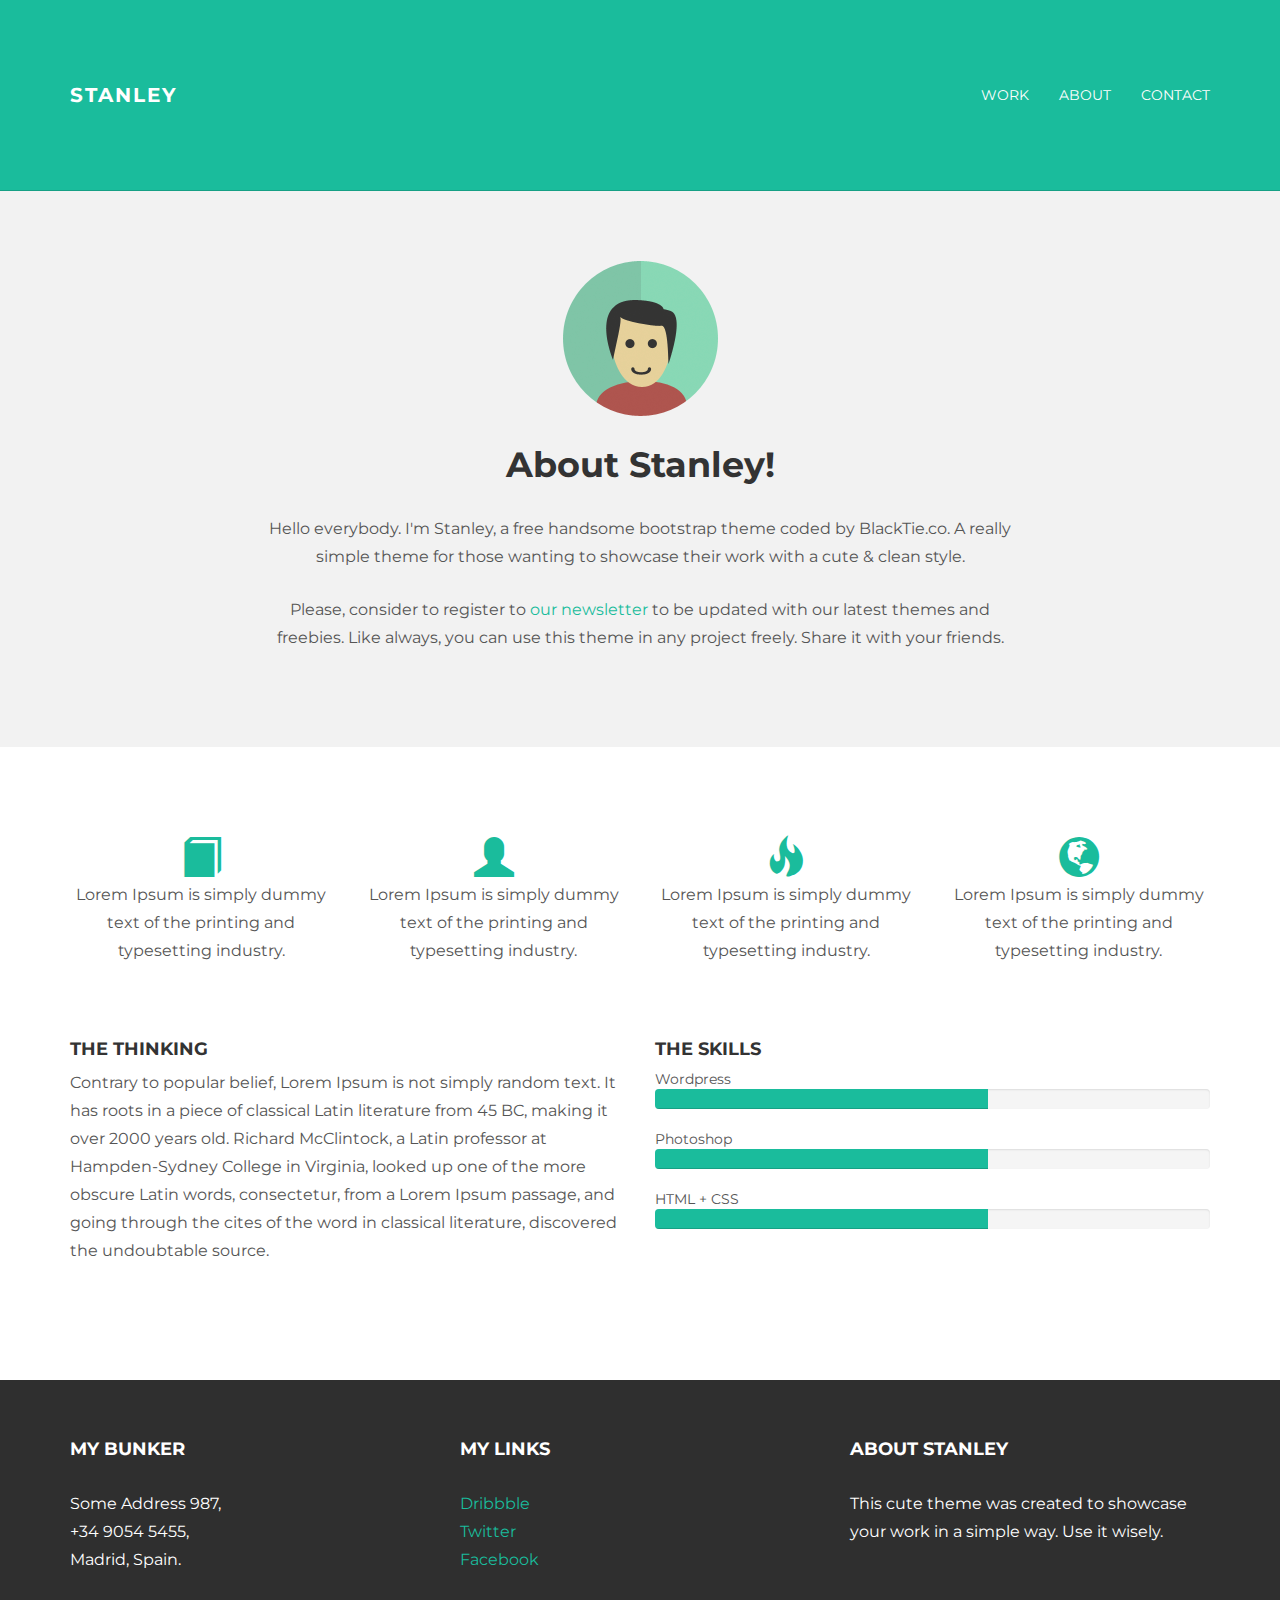
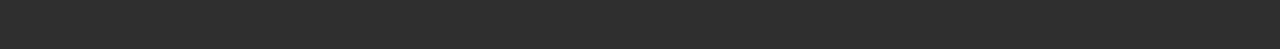
==== about.html @ e36523f8 "Initial commit" ====
<!DOCTYPE html>
<html lang="en">
  <head>
    <meta charset="utf-8" />
    <meta http-equiv="X-UA-Compatible" content="IE=edge" />
    <meta name="viewport" content="width=device-width, initial-scale=1.0" />
    <meta name="description" content="" />
    <meta name="author" content="" />
    <link rel="shortcut icon" href="../../docs-assets/ico/favicon.png" />

    <title>STANLEY - Free Bootstrap Theme</title>

    <!-- Bootstrap core CSS -->
    <link href="assets/css/bootstrap.css" rel="stylesheet" />

    <!-- Custom styles for this template -->
    <link href="assets/css/main.css" rel="stylesheet" />

    <script src="https://code.jquery.com/jquery-1.10.2.min.js"></script>

    <!-- HTML5 shim and Respond.js IE8 support of HTML5 elements and media queries -->
    <!--[if lt IE 9]>
      <script src="https://oss.maxcdn.com/libs/html5shiv/3.7.0/html5shiv.js"></script>
      <script src="https://oss.maxcdn.com/libs/respond.js/1.3.0/respond.min.js"></script>
    <![endif]-->
  </head>

  <body>
    <!-- Static navbar -->
    <div class="navbar navbar-inverse navbar-static-top">
      <div class="container">
        <div class="navbar-header">
          <button
            type="button"
            class="navbar-toggle"
            data-toggle="collapse"
            data-target=".navbar-collapse"
          >
            <span class="icon-bar"></span>
            <span class="icon-bar"></span>
            <span class="icon-bar"></span>
          </button>
          <a class="navbar-brand" href="index.html">STANLEY</a>
        </div>
        <div class="navbar-collapse collapse">
          <ul class="nav navbar-nav navbar-right">
            <li><a href="work.html">Work</a></li>
            <li><a href="about.html">About</a></li>
            <li><a href="contact.html">Contact</a></li>
          </ul>
        </div>
        <!--/.nav-collapse -->
      </div>
    </div>

    <!-- +++++ Welcome Section +++++ -->
    <div id="ww">
      <div class="container">
        <div class="row">
          <div class="col-lg-8 col-lg-offset-2 centered">
            <img src="assets/img/user.png" alt="Stanley" />
            <h1>About Stanley!</h1>
            <p>
              Hello everybody. I'm Stanley, a free handsome bootstrap theme
              coded by BlackTie.co. A really simple theme for those wanting to
              showcase their work with a cute & clean style.
            </p>
            <p>
              Please, consider to register to
              <a href="http://eepurl.com/IcgkX">our newsletter</a> to be updated
              with our latest themes and freebies. Like always, you can use this
              theme in any project freely. Share it with your friends.
            </p>
          </div>
          <!-- /col-lg-8 -->
        </div>
        <!-- /row -->
      </div>
      <!-- /container -->
    </div>
    <!-- /ww -->

    <!-- +++++ Information Section +++++ -->

    <div class="container pt">
      <div class="row mt centered">
        <div class="col-lg-3">
          <span class="glyphicon glyphicon-book"></span>
          <p>
            Lorem Ipsum is simply dummy text of the printing and typesetting
            industry.
          </p>
        </div>

        <div class="col-lg-3">
          <span class="glyphicon glyphicon-user"></span>
          <p>
            Lorem Ipsum is simply dummy text of the printing and typesetting
            industry.
          </p>
        </div>

        <div class="col-lg-3">
          <span class="glyphicon glyphicon-fire"></span>
          <p>
            Lorem Ipsum is simply dummy text of the printing and typesetting
            industry.
          </p>
        </div>

        <div class="col-lg-3">
          <span class="glyphicon glyphicon-globe"></span>
          <p>
            Lorem Ipsum is simply dummy text of the printing and typesetting
            industry.
          </p>
        </div>
      </div>
      <!-- /row -->

      <div class="row mt">
        <div class="col-lg-6">
          <h4>THE THINKING</h4>
          <p>
            Contrary to popular belief, Lorem Ipsum is not simply random text.
            It has roots in a piece of classical Latin literature from 45 BC,
            making it over 2000 years old. Richard McClintock, a Latin professor
            at Hampden-Sydney College in Virginia, looked up one of the more
            obscure Latin words, consectetur, from a Lorem Ipsum passage, and
            going through the cites of the word in classical literature,
            discovered the undoubtable source.
          </p>
        </div>
        <!-- /colg-lg-6 -->

        <div class="col-lg-6">
          <h4>THE SKILLS</h4>
          Wordpress
          <div class="progress">
            <div
              class="progress-bar progress-bar-theme"
              role="progressbar"
              aria-valuenow="60"
              aria-valuemin="0"
              aria-valuemax="100"
              style="width: 60%;"
            >
              <span class="sr-only">60% Complete</span>
            </div>
          </div>

          Photoshop
          <div class="progress">
            <div
              class="progress-bar progress-bar-theme"
              role="progressbar"
              aria-valuenow="80"
              aria-valuemin="0"
              aria-valuemax="100"
              style="width: 60%;"
            >
              <span class="sr-only">80% Complete</span>
            </div>
          </div>

          HTML + CSS
          <div class="progress">
            <div
              class="progress-bar progress-bar-theme"
              role="progressbar"
              aria-valuenow="95"
              aria-valuemin="0"
              aria-valuemax="100"
              style="width: 60%;"
            >
              <span class="sr-only">95% Complete</span>
            </div>
          </div>
        </div>
        <!-- /col-lg-6 -->
      </div>
      <!-- /row -->
    </div>
    <!-- /container -->

    <!-- +++++ Footer Section +++++ -->

    <div id="footer">
      <div class="container">
        <div class="row">
          <div class="col-lg-4">
            <h4>My Bunker</h4>
            <p>
              Some Address 987,<br />
              +34 9054 5455, <br />
              Madrid, Spain.
            </p>
          </div>
          <!-- /col-lg-4 -->

          <div class="col-lg-4">
            <h4>My Links</h4>
            <p>
              <a href="#">Dribbble</a><br />
              <a href="#">Twitter</a><br />
              <a href="#">Facebook</a>
            </p>
          </div>
          <!-- /col-lg-4 -->

          <div class="col-lg-4">
            <h4>About Stanley</h4>
            <p>
              This cute theme was created to showcase your work in a simple way.
              Use it wisely.
            </p>
          </div>
          <!-- /col-lg-4 -->
        </div>
      </div>
    </div>

    <!-- Bootstrap core JavaScript
    ================================================== -->
    <!-- Placed at the end of the document so the pages load faster -->
    <script src="assets/js/bootstrap.min.js"></script>
  </body>
</html>
---- assets/css/main.css ----
/*
 * Author: Carlos Alvarez
 * URL: http://alvarez.is
 *
 * Project Name: STANLEY - Free Bootstrap 3 Theme
 * Version: 1.0
 * URL: http://blacktie.co
 */

@import url(http://fonts.googleapis.com/css?family=Montserrat:400,700);

body {
  	background-color: #ffffff;
  	font-family: 'Montserrat', sans-serif;
    font-weight: 400;
    font-size: 14px;
    color: #555;

    -webkit-font-smoothing: antialiased;
    -webkit-overflow-scrolling: touch;
}

/* Titles */
h1, h2, h3, h4, h5, h6 {
	font-family: 'Montserrat', sans-serif;
    font-weight: 700;
    color: #333;
}

h1 {
	font-size: 35px;
	margin-top: 30px;
	margin-bottom: 30px;
}



/* Paragraph & Typographic */
p {
    line-height: 28px;
    margin-bottom: 25px;
    font-size: 16px;
}

.centered {
    text-align: center;
}

/* Links */
a {
    color: #1abc9c;
    word-wrap: break-word;

    -webkit-transition: color 0.1s ease-in, background 0.1s ease-in;
    -moz-transition: color 0.1s ease-in, background 0.1s ease-in;
    -ms-transition: color 0.1s ease-in, background 0.1s ease-in;
    -o-transition: color 0.1s ease-in, background 0.1s ease-in;
    transition: color 0.1s ease-in, background 0.1s ease-in;
}

a:hover,
a:focus {
    color: #7b7b7b;
    text-decoration: none;
    outline: 0;
}

a:before,
a:after {
    -webkit-transition: color 0.1s ease-in, background 0.1s ease-in;
    -moz-transition: color 0.1s ease-in, background 0.1s ease-in;
    -ms-transition: color 0.1s ease-in, background 0.1s ease-in;
    -o-transition: color 0.1s ease-in, background 0.1s ease-in;
    transition: color 0.1s ease-in, background 0.1s ease-in;
}

 hr {
    display: block;
    height: 1px;
    border: 0;
    border-top: 1px solid #ccc;
    margin: 1em 0;
    padding: 0;
}


.navbar {
	text-transform: uppercase;
	margin-bottom: 0px;
}

.navbar-inverse {
	padding-bottom: 70px;
	padding-top: 70px;
}

.navbar-inverse {
	background-color: #1abc9c;
	border-color: #16a085;
}

.navbar-inverse .navbar-nav > li > a {
	color: white;
}

.navbar-inverse .navbar-nav > li > a:hover {
	color: #222222;
}

.navbar-brand {
	font-weight: 700;
	font-size: 20px;
	letter-spacing: 2px;
}

.navbar-inverse .navbar-brand {
	color: white;
}

.navbar-inverse .navbar-toggle {
	border-color: transparent;
}

.progress-bar-theme {
  background-color: #1abc9c;
}


/* Helpers */

.mt {
	margin-top: 40px;
	margin-bottom: 40px;
}

.pt {
	padding-top: 50px;
	padding-bottom: 50px;
}


/* +++++ WRAP SECTIONS +++++ */

#ww {
	padding-top: 70px;
	padding-bottom: 70px;
	background-color: #f2f2f2;
}


#footer {
	background-color: #2f2f2f;
	padding-top: 50px;
	padding-bottom: 50px; 
}

#footer p {
	color: white;
}

#footer h4 {
	color: white;
	text-transform: uppercase;
	padding-bottom: 20px;
}


/* +++++ Color Wraps / Blog Page +++++ */

#grey {
	padding-top: 60px;
	padding-bottom: 60px;
	background-color: #f2f2f2;
}

#white {
	padding-top: 60px;
	padding-bottom: 60px;
	background-color: #ffffff;
}



/* Blog Date*/
bd {
	font-size: 12px;
	text-transform: uppercase;
	color: #d2d2d2;
	font-weight: 700;
}

/* Blog Author*/
ba {
	font-size: 12px;
	text-transform: uppercase;
}

/* Blog Quote */
.bq {
	font-size: 22px;
	padding-top: 30px;
}

/* Blog Tags */
bt {
	font-size: 12px;
}

/* ================== PORTFOLIO IMAGES HOVER EFFECT ================== */
/* Effects also are controled by hover.zoom.js */
.zoom { 
    display:block; 
    position:relative; 
    overflow:hidden; 
    background:transparent url(../img/loader.gif) no-repeat center;
}


    .zoomOverlay {
        position:absolute;
        top:0; left:0;
        bottom:0; right:0;
        display:none;
        background-image:url(../img/zoom.png);
        background-repeat:no-repeat;
        background-position:center;
    }

.zoom2 {
	opacity: 1;
}

.zoom2:hover {
	opacity: 0.5;
}

/* glyphicon Configuration */

.glyphicon {
	font-size: 40px;
	color: #1abc9c;
}
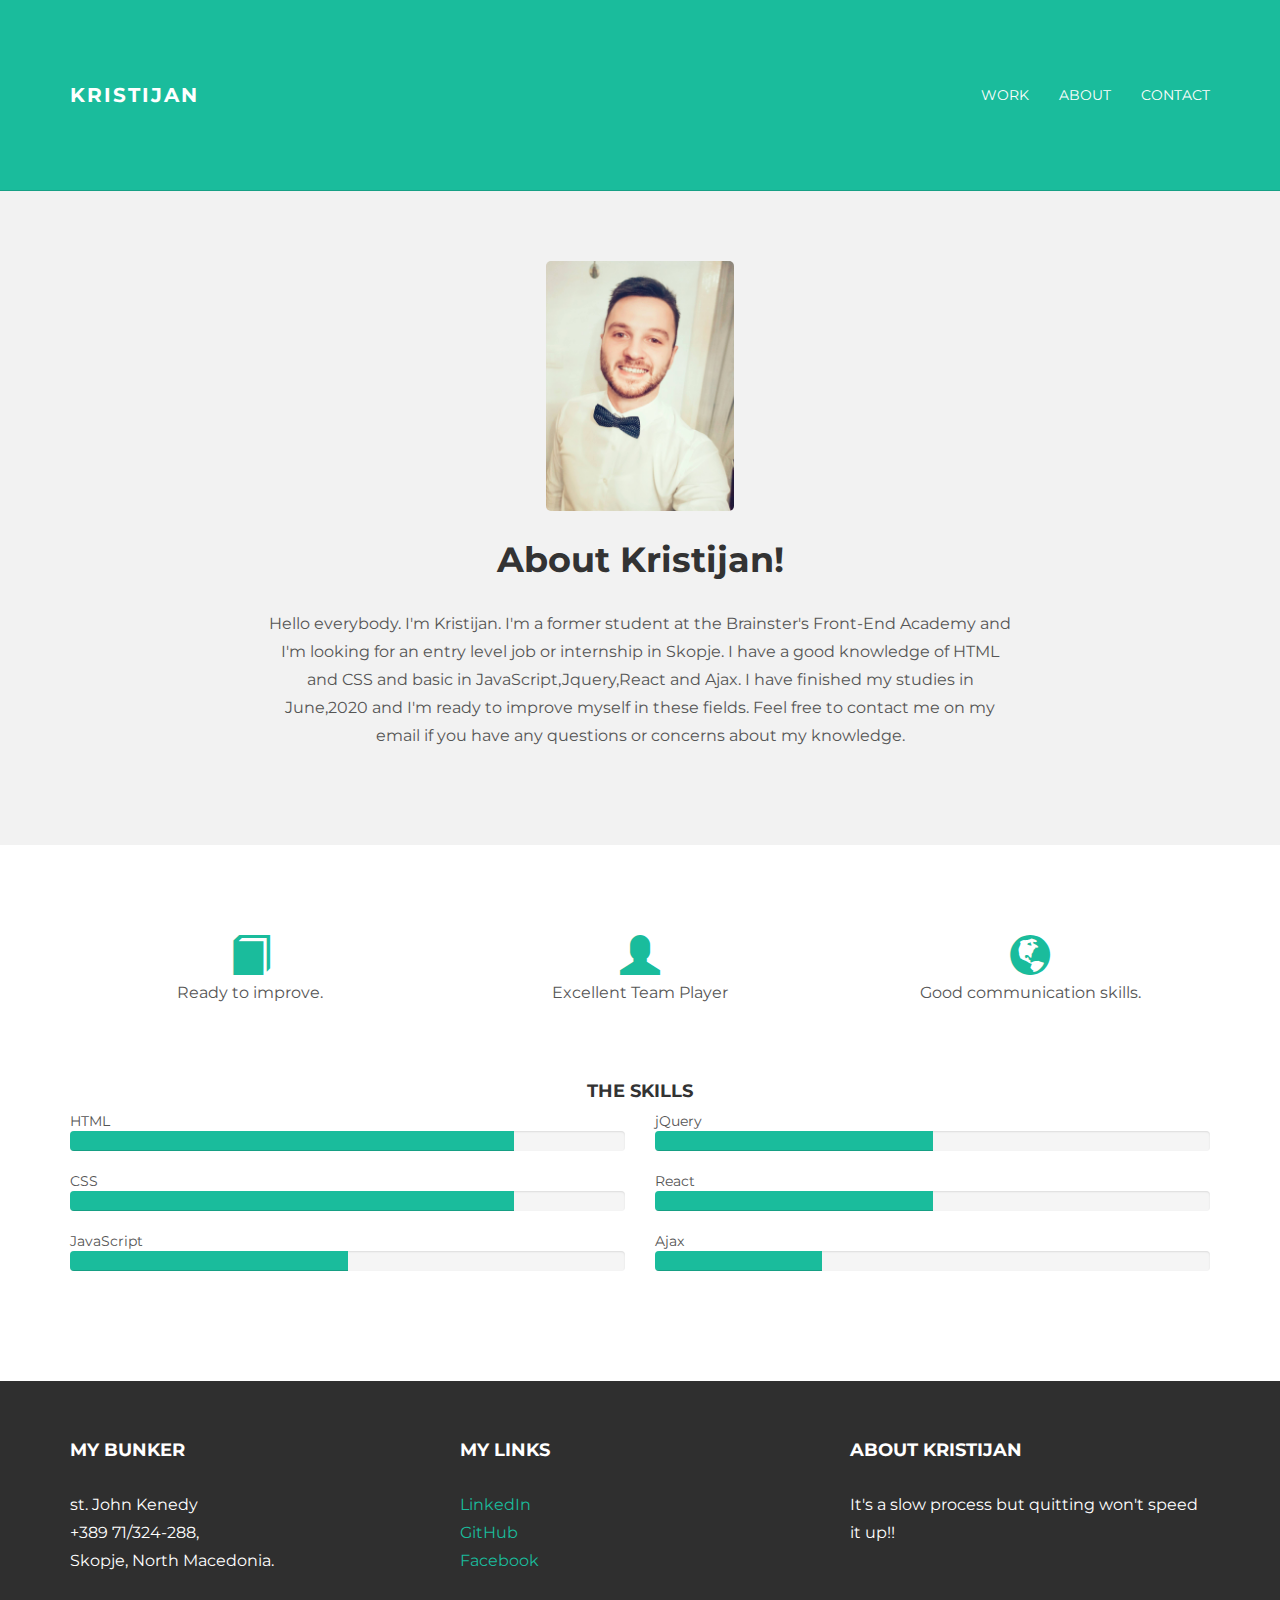
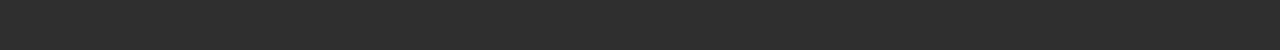
==== commit bd7da950: "work1 changes" ====
--- a/about.html
+++ b/about.html
@@ -8,7 +8,7 @@
     <meta name="author" content="" />
     <link rel="shortcut icon" href="../../docs-assets/ico/favicon.png" />
 
-    <title>STANLEY - Free Bootstrap Theme</title>
+    <title>Kristijan's Portfolio</title>
 
     <!-- Bootstrap core CSS -->
     <link href="assets/css/bootstrap.css" rel="stylesheet" />
@@ -40,7 +40,7 @@
             <span class="icon-bar"></span>
             <span class="icon-bar"></span>
           </button>
-          <a class="navbar-brand" href="index.html">STANLEY</a>
+          <a class="navbar-brand" href="index.html">KRISTIJAN</a>
         </div>
         <div class="navbar-collapse collapse">
           <ul class="nav navbar-nav navbar-right">
@@ -58,18 +58,16 @@
       <div class="container">
         <div class="row">
           <div class="col-lg-8 col-lg-offset-2 centered">
-            <img src="assets/img/user.png" alt="Stanley" />
-            <h1>About Stanley!</h1>
+            <img src="assets/img/Kiko.jpg" class="profilePic" alt="Stanley" />
+            <h1>About Kristijan!</h1>
             <p>
-              Hello everybody. I'm Stanley, a free handsome bootstrap theme
-              coded by BlackTie.co. A really simple theme for those wanting to
-              showcase their work with a cute & clean style.
-            </p>
-            <p>
-              Please, consider to register to
-              <a href="http://eepurl.com/IcgkX">our newsletter</a> to be updated
-              with our latest themes and freebies. Like always, you can use this
-              theme in any project freely. Share it with your friends.
+              Hello everybody. I'm Kristijan. I'm a former student at the
+              Brainster's Front-End Academy and I'm looking for an entry level
+              job or internship in Skopje. I have a good knowledge of HTML and
+              CSS and basic in JavaScript,Jquery,React and Ajax. I have finished
+              my studies in June,2020 and I'm ready to improve myself in these
+              fields. Feel free to contact me on my email if you have any
+              questions or concerns about my knowledge.
             </p>
           </div>
           <!-- /col-lg-8 -->
@@ -84,94 +82,108 @@
 
     <div class="container pt">
       <div class="row mt centered">
-        <div class="col-lg-3">
+        <div class="col-lg-4">
           <span class="glyphicon glyphicon-book"></span>
-          <p>
-            Lorem Ipsum is simply dummy text of the printing and typesetting
-            industry.
-          </p>
-        </div>
-
-        <div class="col-lg-3">
+          <p>Ready to improve.</p>
+        </div>
+
+        <div class="col-lg-4">
           <span class="glyphicon glyphicon-user"></span>
-          <p>
-            Lorem Ipsum is simply dummy text of the printing and typesetting
-            industry.
-          </p>
-        </div>
-
-        <div class="col-lg-3">
-          <span class="glyphicon glyphicon-fire"></span>
-          <p>
-            Lorem Ipsum is simply dummy text of the printing and typesetting
-            industry.
-          </p>
-        </div>
-
-        <div class="col-lg-3">
+          <p>Excellent Team Player</p>
+        </div>
+
+        <div class="col-lg-4">
           <span class="glyphicon glyphicon-globe"></span>
-          <p>
-            Lorem Ipsum is simply dummy text of the printing and typesetting
-            industry.
-          </p>
+          <p>Good communication skills.</p>
         </div>
       </div>
       <!-- /row -->
 
       <div class="row mt">
+        <h4 class="text-center">THE SKILLS</h4>
         <div class="col-lg-6">
-          <h4>THE THINKING</h4>
-          <p>
-            Contrary to popular belief, Lorem Ipsum is not simply random text.
-            It has roots in a piece of classical Latin literature from 45 BC,
-            making it over 2000 years old. Richard McClintock, a Latin professor
-            at Hampden-Sydney College in Virginia, looked up one of the more
-            obscure Latin words, consectetur, from a Lorem Ipsum passage, and
-            going through the cites of the word in classical literature,
-            discovered the undoubtable source.
-          </p>
+          HTML
+          <div class="progress">
+            <div
+              class="progress-bar progress-bar-theme"
+              role="progressbar"
+              aria-valuenow="80"
+              aria-valuemin="0"
+              aria-valuemax="100"
+              style="width: 80%"
+            >
+              <span class="sr-only">60% Complete</span>
+            </div>
+          </div>
+
+          CSS
+          <div class="progress">
+            <div
+              class="progress-bar progress-bar-theme"
+              role="progressbar"
+              aria-valuenow="80"
+              aria-valuemin="0"
+              aria-valuemax="100"
+              style="width: 80%"
+            >
+              <span class="sr-only">80% Complete</span>
+            </div>
+          </div>
+
+          JavaScript
+          <div class="progress">
+            <div
+              class="progress-bar progress-bar-theme"
+              role="progressbar"
+              aria-valuenow="50"
+              aria-valuemin="0"
+              aria-valuemax="100"
+              style="width: 50%"
+            >
+              <span class="sr-only">95% Complete</span>
+            </div>
+          </div>
         </div>
         <!-- /colg-lg-6 -->
 
         <div class="col-lg-6">
-          <h4>THE SKILLS</h4>
-          Wordpress
-          <div class="progress">
-            <div
-              class="progress-bar progress-bar-theme"
-              role="progressbar"
-              aria-valuenow="60"
-              aria-valuemin="0"
-              aria-valuemax="100"
-              style="width: 60%;"
+          jQuery
+          <div class="progress">
+            <div
+              class="progress-bar progress-bar-theme"
+              role="progressbar"
+              aria-valuenow="50"
+              aria-valuemin="0"
+              aria-valuemax="100"
+              style="width: 50%"
             >
               <span class="sr-only">60% Complete</span>
             </div>
           </div>
 
-          Photoshop
-          <div class="progress">
-            <div
-              class="progress-bar progress-bar-theme"
-              role="progressbar"
-              aria-valuenow="80"
-              aria-valuemin="0"
-              aria-valuemax="100"
-              style="width: 60%;"
+          React
+          <div class="progress">
+            <div
+              class="progress-bar progress-bar-theme"
+              role="progressbar"
+              aria-valuenow="50"
+              aria-valuemin="0"
+              aria-valuemax="100"
+              style="width: 50%"
             >
               <span class="sr-only">80% Complete</span>
             </div>
           </div>
 
-          HTML + CSS
-          <div class="progress">
-            <div
-              class="progress-bar progress-bar-theme"
-              role="progressbar"
-              aria-valuenow="95"
-              aria-valuemin="0"
-              aria-valuemax="100"
-              style="width: 60%;"
+          Ajax
+          <div class="progress">
+            <div
+              class="progress-bar progress-bar-theme"
+              role="progressbar"
+              aria-valuenow="30"
+              aria-valuemin="0"
+              aria-valuemax="100"
+              style="width: 30%"
             >
               <span class="sr-only">95% Complete</span>
             </div>
@@ -191,9 +203,9 @@
           <div class="col-lg-4">
             <h4>My Bunker</h4>
             <p>
-              Some Address 987,<br />
-              +34 9054 5455, <br />
-              Madrid, Spain.
+              st. John Kenedy<br />
+              +389 71/324-288, <br />
+              Skopje, North Macedonia.
             </p>
           </div>
           <!-- /col-lg-4 -->
@@ -201,19 +213,21 @@
           <div class="col-lg-4">
             <h4>My Links</h4>
             <p>
-              <a href="#">Dribbble</a><br />
-              <a href="#">Twitter</a><br />
-              <a href="#">Facebook</a>
+              <a
+                href="https://www.linkedin.com/in/kristijan-ivanovski-89737b199/"
+                >LinkedIn</a
+              ><br />
+              <a href="https://github.com/kristijan2004">GitHub</a><br />
+              <a href="https://www.facebook.com/KristijanIvanovski1994"
+                >Facebook</a
+              >
             </p>
           </div>
           <!-- /col-lg-4 -->
 
           <div class="col-lg-4">
-            <h4>About Stanley</h4>
-            <p>
-              This cute theme was created to showcase your work in a simple way.
-              Use it wisely.
-            </p>
+            <h4>About Kristijan</h4>
+            <p>It's a slow process but quitting won't speed it up!!</p>
           </div>
           <!-- /col-lg-4 -->
         </div>
--- a/assets/css/main.css
+++ b/assets/css/main.css
@@ -10,233 +10,234 @@
 @import url(http://fonts.googleapis.com/css?family=Montserrat:400,700);
 
 body {
-  	background-color: #ffffff;
-  	font-family: 'Montserrat', sans-serif;
-    font-weight: 400;
-    font-size: 14px;
-    color: #555;
-
-    -webkit-font-smoothing: antialiased;
-    -webkit-overflow-scrolling: touch;
+  background-color: #ffffff;
+  font-family: "Montserrat", sans-serif;
+  font-weight: 400;
+  font-size: 14px;
+  color: #555;
+
+  -webkit-font-smoothing: antialiased;
+  -webkit-overflow-scrolling: touch;
 }
 
 /* Titles */
-h1, h2, h3, h4, h5, h6 {
-	font-family: 'Montserrat', sans-serif;
-    font-weight: 700;
-    color: #333;
+h1,
+h2,
+h3,
+h4,
+h5,
+h6 {
+  font-family: "Montserrat", sans-serif;
+  font-weight: 700;
+  color: #333;
 }
 
 h1 {
-	font-size: 35px;
-	margin-top: 30px;
-	margin-bottom: 30px;
-}
-
-
+  font-size: 35px;
+  margin-top: 30px;
+  margin-bottom: 30px;
+}
 
 /* Paragraph & Typographic */
 p {
-    line-height: 28px;
-    margin-bottom: 25px;
-    font-size: 16px;
+  line-height: 28px;
+  margin-bottom: 25px;
+  font-size: 16px;
 }
 
 .centered {
-    text-align: center;
+  text-align: center;
 }
 
 /* Links */
 a {
-    color: #1abc9c;
-    word-wrap: break-word;
-
-    -webkit-transition: color 0.1s ease-in, background 0.1s ease-in;
-    -moz-transition: color 0.1s ease-in, background 0.1s ease-in;
-    -ms-transition: color 0.1s ease-in, background 0.1s ease-in;
-    -o-transition: color 0.1s ease-in, background 0.1s ease-in;
-    transition: color 0.1s ease-in, background 0.1s ease-in;
+  color: #1abc9c;
+  word-wrap: break-word;
+
+  -webkit-transition: color 0.1s ease-in, background 0.1s ease-in;
+  -moz-transition: color 0.1s ease-in, background 0.1s ease-in;
+  -ms-transition: color 0.1s ease-in, background 0.1s ease-in;
+  -o-transition: color 0.1s ease-in, background 0.1s ease-in;
+  transition: color 0.1s ease-in, background 0.1s ease-in;
 }
 
 a:hover,
 a:focus {
-    color: #7b7b7b;
-    text-decoration: none;
-    outline: 0;
+  color: #7b7b7b;
+  text-decoration: none;
+  outline: 0;
 }
 
 a:before,
 a:after {
-    -webkit-transition: color 0.1s ease-in, background 0.1s ease-in;
-    -moz-transition: color 0.1s ease-in, background 0.1s ease-in;
-    -ms-transition: color 0.1s ease-in, background 0.1s ease-in;
-    -o-transition: color 0.1s ease-in, background 0.1s ease-in;
-    transition: color 0.1s ease-in, background 0.1s ease-in;
-}
-
- hr {
-    display: block;
-    height: 1px;
-    border: 0;
-    border-top: 1px solid #ccc;
-    margin: 1em 0;
-    padding: 0;
-}
-
+  -webkit-transition: color 0.1s ease-in, background 0.1s ease-in;
+  -moz-transition: color 0.1s ease-in, background 0.1s ease-in;
+  -ms-transition: color 0.1s ease-in, background 0.1s ease-in;
+  -o-transition: color 0.1s ease-in, background 0.1s ease-in;
+  transition: color 0.1s ease-in, background 0.1s ease-in;
+}
+
+hr {
+  display: block;
+  height: 1px;
+  border: 0;
+  border-top: 1px solid #ccc;
+  margin: 1em 0;
+  padding: 0;
+}
 
 .navbar {
-	text-transform: uppercase;
-	margin-bottom: 0px;
+  text-transform: uppercase;
+  margin-bottom: 0px;
 }
 
 .navbar-inverse {
-	padding-bottom: 70px;
-	padding-top: 70px;
+  padding-bottom: 70px;
+  padding-top: 70px;
 }
 
 .navbar-inverse {
-	background-color: #1abc9c;
-	border-color: #16a085;
+  background-color: #1abc9c;
+  border-color: #16a085;
 }
 
 .navbar-inverse .navbar-nav > li > a {
-	color: white;
+  color: white;
 }
 
 .navbar-inverse .navbar-nav > li > a:hover {
-	color: #222222;
+  color: #222222;
 }
 
 .navbar-brand {
-	font-weight: 700;
-	font-size: 20px;
-	letter-spacing: 2px;
+  font-weight: 700;
+  font-size: 20px;
+  letter-spacing: 2px;
 }
 
 .navbar-inverse .navbar-brand {
-	color: white;
+  color: white;
 }
 
 .navbar-inverse .navbar-toggle {
-	border-color: transparent;
+  border-color: transparent;
 }
 
 .progress-bar-theme {
   background-color: #1abc9c;
 }
 
-
 /* Helpers */
 
 .mt {
-	margin-top: 40px;
-	margin-bottom: 40px;
+  margin-top: 40px;
+  margin-bottom: 40px;
 }
 
 .pt {
-	padding-top: 50px;
-	padding-bottom: 50px;
-}
-
+  padding-top: 50px;
+  padding-bottom: 50px;
+}
 
 /* +++++ WRAP SECTIONS +++++ */
 
 #ww {
-	padding-top: 70px;
-	padding-bottom: 70px;
-	background-color: #f2f2f2;
-}
-
+  padding-top: 70px;
+  padding-bottom: 70px;
+  background-color: #f2f2f2;
+}
 
 #footer {
-	background-color: #2f2f2f;
-	padding-top: 50px;
-	padding-bottom: 50px; 
+  background-color: #2f2f2f;
+  padding-top: 50px;
+  padding-bottom: 50px;
 }
 
 #footer p {
-	color: white;
+  color: white;
 }
 
 #footer h4 {
-	color: white;
-	text-transform: uppercase;
-	padding-bottom: 20px;
-}
-
+  color: white;
+  text-transform: uppercase;
+  padding-bottom: 20px;
+}
 
 /* +++++ Color Wraps / Blog Page +++++ */
 
 #grey {
-	padding-top: 60px;
-	padding-bottom: 60px;
-	background-color: #f2f2f2;
+  padding-top: 60px;
+  padding-bottom: 60px;
+  background-color: #f2f2f2;
 }
 
 #white {
-	padding-top: 60px;
-	padding-bottom: 60px;
-	background-color: #ffffff;
-}
-
-
+  padding-top: 60px;
+  padding-bottom: 60px;
+  background-color: #ffffff;
+}
 
 /* Blog Date*/
 bd {
-	font-size: 12px;
-	text-transform: uppercase;
-	color: #d2d2d2;
-	font-weight: 700;
+  font-size: 12px;
+  text-transform: uppercase;
+  color: #d2d2d2;
+  font-weight: 700;
 }
 
 /* Blog Author*/
 ba {
-	font-size: 12px;
-	text-transform: uppercase;
+  font-size: 12px;
+  text-transform: uppercase;
 }
 
 /* Blog Quote */
 .bq {
-	font-size: 22px;
-	padding-top: 30px;
+  font-size: 22px;
+  padding-top: 30px;
 }
 
 /* Blog Tags */
 bt {
-	font-size: 12px;
+  font-size: 12px;
 }
 
 /* ================== PORTFOLIO IMAGES HOVER EFFECT ================== */
 /* Effects also are controled by hover.zoom.js */
-.zoom { 
-    display:block; 
-    position:relative; 
-    overflow:hidden; 
-    background:transparent url(../img/loader.gif) no-repeat center;
-}
-
-
-    .zoomOverlay {
-        position:absolute;
-        top:0; left:0;
-        bottom:0; right:0;
-        display:none;
-        background-image:url(../img/zoom.png);
-        background-repeat:no-repeat;
-        background-position:center;
-    }
+.zoom {
+  display: block;
+  position: relative;
+  overflow: hidden;
+  background: transparent url(../img/loader.gif) no-repeat center;
+}
+
+.zoomOverlay {
+  position: absolute;
+  top: 0;
+  left: 0;
+  bottom: 0;
+  right: 0;
+  display: none;
+  background-image: url(../img/zoom.png);
+  background-repeat: no-repeat;
+  background-position: center;
+}
 
 .zoom2 {
-	opacity: 1;
+  opacity: 1;
 }
 
 .zoom2:hover {
-	opacity: 0.5;
+  opacity: 0.5;
 }
 
 /* glyphicon Configuration */
 
 .glyphicon {
-	font-size: 40px;
-	color: #1abc9c;
-}+  font-size: 40px;
+  color: #1abc9c;
+}
+.profilePic {
+  width: 25%;
+  border-radius: 5px;
+}
